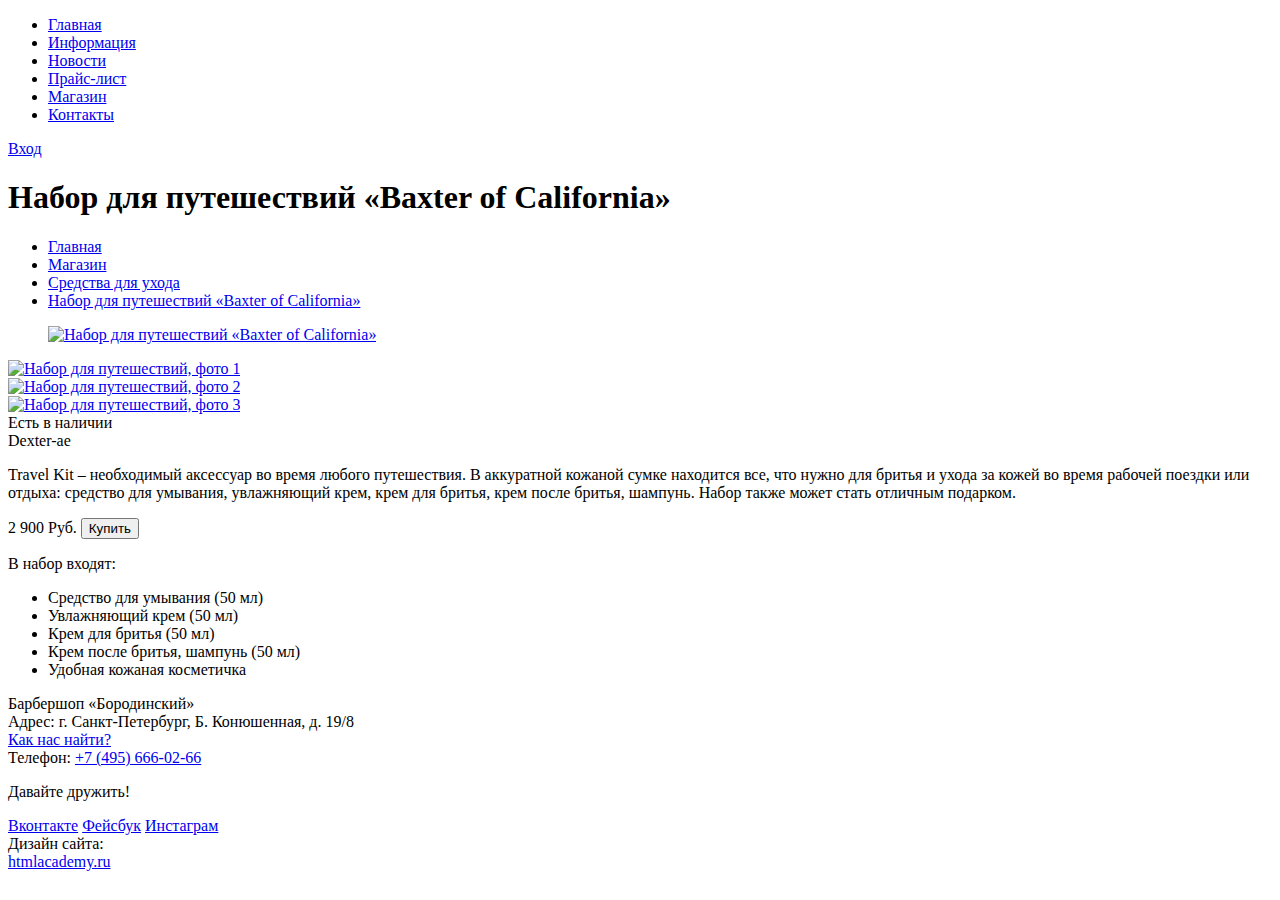
==== catalog-item.html @ 522ae5f9 "#layout barbershop: add tel" ====
<!DOCTYPE html>
<html>
<head>
  <meta charset="UTF-8">
  <title>Барбершоп «Бородинский» - Набор для путешествий «Baxter of California»</title>
</head>
<body>
<header class="main-header">
  <div class="container clearfix">
    <nav class="main-navigation">
      <ul>
        <li class="active"><a href="#">Главная</a></li>
        <li><a href="#">Информация</a></li>
        <li><a href="#">Новости</a></li>
        <li><a href="#">Прайс-лист</a></li>
        <li><a href="#">Магазин</a></li>
        <li><a href="#">Контакты</a></li>
      </ul>
    </nav>
    <div class="user-block">
      <a href="#" class="login">Вход</a>
    </div>
  </div>
</header>

<div class="container">
  <header class="container-header clearfix">
    <h1>Набор для путешествий «Baxter of California»</h1>

    <nav class="breadcrumbs-navigation">
      <ul>
        <li><a href="#">Главная</a></li>
        <li><a href="#">Магазин</a></li>
        <li><a href="#">Средства для ухода</a></li>
        <li class="active"><a href="#">Набор для путешествий «Baxter of California»</a></li>
      </ul>
    </nav>
  </header>

  <div class="container-main clearfix">
    <div class="product-images">
      <figure class="gallery-content">
        <a href="#">
          <img src="http://placehold.it/460x498" width="460" height="498"
               alt="Набор для путешествий «Baxter of California»">
        </a>
      </figure>
      <div class="product-thumbs">
        <div class="thumb">
          <a href="#">
            <img src="http://placehold.it/140x149" width="140" height="149" alt="Набор для путешествий, фото 1">
          </a>
        </div>
        <div class="thumb">
          <a href="#">
            <img src="http://placehold.it/140x149" width="140" height="149" alt="Набор для путешествий, фото 2">
          </a>
        </div>
        <div class="thumb">
          <a href="#">
            <img src="http://placehold.it/140x149" width="140" height="149" alt="Набор для путешествий, фото 3">
          </a>
        </div>
      </div>
    </div>
    <div class="product-content clearfix">
      <div class="product-warehouse">
        <span class="product-stock">Есть в наличии</span>

        <div class="product-marking">Dexter-ae</div>
      </div>
      <p class="product-description">Travel Kit – необходимый аксессуар во время любого путешествия. В аккуратной
        кожаной сумке находится все, что нужно для бритья и ухода за кожей во время рабочей поездки или отдыха: средство
        для умывания, увлажняющий крем, крем для бритья, крем после бритья, шампунь. Набор также может стать отличным
        подарком.</p>

      <div class="product-price-box">
        <span class="product-price">2 900 Руб.</span>
        <button class="btn buy-product" type="submit">Купить</button>
      </div>
      <div class="product-package-content">
        <p class="package-content-title">В набор входят:</p>
        <ul class="package-content">
          <li>Средство для умывания (50 мл)</li>
          <li>Увлажняющий крем (50 мл)</li>
          <li>Крем для бритья (50 мл)</li>
          <li>Крем после бритья, шампунь (50 мл)</li>
          <li>Удобная кожаная косметичка</li>
        </ul>
      </div>
    </div>
  </div>
</div>

<footer class="main-footer">
  <div class="container clearfix">
    <div class="footer-contacts">
      Барбершоп «Бородинский»<br>
      Адрес: г. Санкт-Петербург, Б. Конюшенная, д. 19/8<br>
      <a href="#">Как нас найти?</a><br>
      Телефон: <a href="tel:+74956660266">+7 (495) 666-02-66</a>
    </div>
    <div class="footer-social">
      <p>Давайте дружить!</p>
      <a href="#" class="social-btn social-btn-vk">Вконтакте</a>
      <a href="#" class="social-btn social-btn-fb">Фейсбук</a>
      <a href="#" class="social-btn social-btn-inst">Инстаграм</a>
    </div>
    <div class="footer-copyright">
      Дизайн сайта:<br>
      <a href="http://htmlacademy.ru/" class="btn">htmlacademy.ru</a>
    </div>
  </div>
</footer>
</body>
</html>
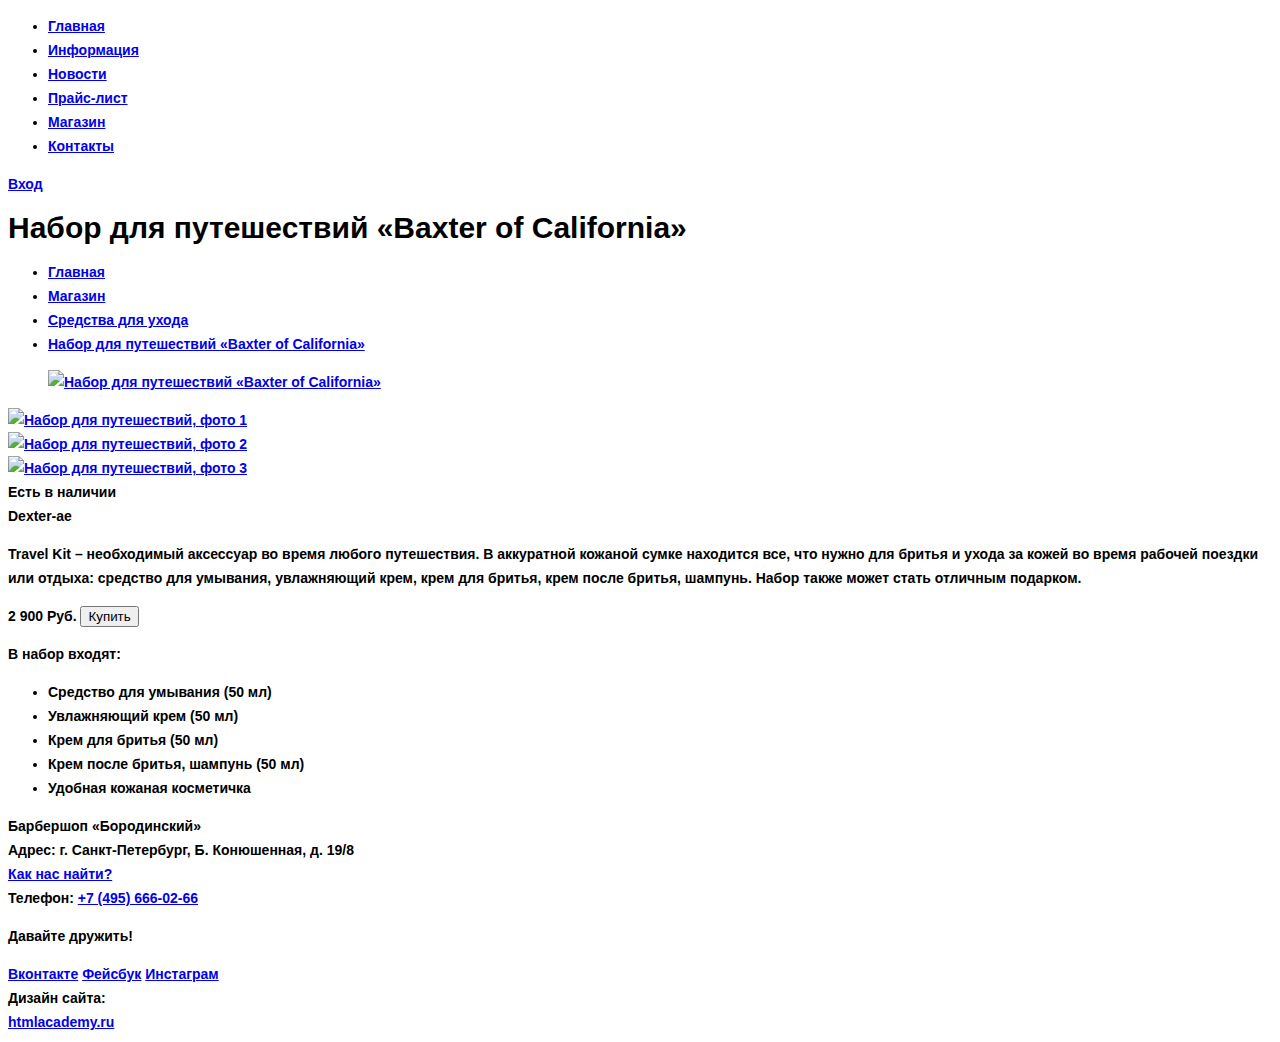
==== commit 1d57c86f: "#font and img barbershop: connect images and fonts" ====
--- a/catalog-item.html
+++ b/catalog-item.html
@@ -3,6 +3,7 @@
 <head>
   <meta charset="UTF-8">
   <title>Барбершоп «Бородинский» - Набор для путешествий «Baxter of California»</title>
+  <link href="css/catalog-item-style.css" rel="stylesheet">
 </head>
 <body>
 <header class="main-header">
@@ -41,24 +42,27 @@
     <div class="product-images">
       <figure class="gallery-content">
         <a href="#">
-          <img src="http://placehold.it/460x498" width="460" height="498"
+          <img src="img/item-travel-kit-baxter-large-03.jpg" width="460" height="498"
                alt="Набор для путешествий «Baxter of California»">
         </a>
       </figure>
       <div class="product-thumbs">
         <div class="thumb">
           <a href="#">
-            <img src="http://placehold.it/140x149" width="140" height="149" alt="Набор для путешествий, фото 1">
+            <img src="img/item-travel-kit-baxter-small-01.jpg" width="140" height="149"
+                 alt="Набор для путешествий, фото 1">
           </a>
         </div>
         <div class="thumb">
           <a href="#">
-            <img src="http://placehold.it/140x149" width="140" height="149" alt="Набор для путешествий, фото 2">
+            <img src="img/item-travel-kit-baxter-small-02.jpg" width="140" height="149"
+                 alt="Набор для путешествий, фото 2">
           </a>
         </div>
         <div class="thumb">
           <a href="#">
-            <img src="http://placehold.it/140x149" width="140" height="149" alt="Набор для путешествий, фото 3">
+            <img src="img/item-travel-kit-baxter-small-03.jpg" width="140" height="149"
+                 alt="Набор для путешествий, фото 3">
           </a>
         </div>
       </div>
--- a/css/catalog-item-style.css
+++ b/css/catalog-item-style.css
@@ -0,0 +1,14 @@
+body {
+  color: black;
+  font-family: PTSans, Arial, serif;
+  font-size: 14px;
+  font-weight: 700;
+  line-height: 24px;
+  }
+
+h1 {
+  color: black;
+  font-family: PTSans, Arial, serif;
+  font-size: 30px;
+  font-weight: 700;
+  }
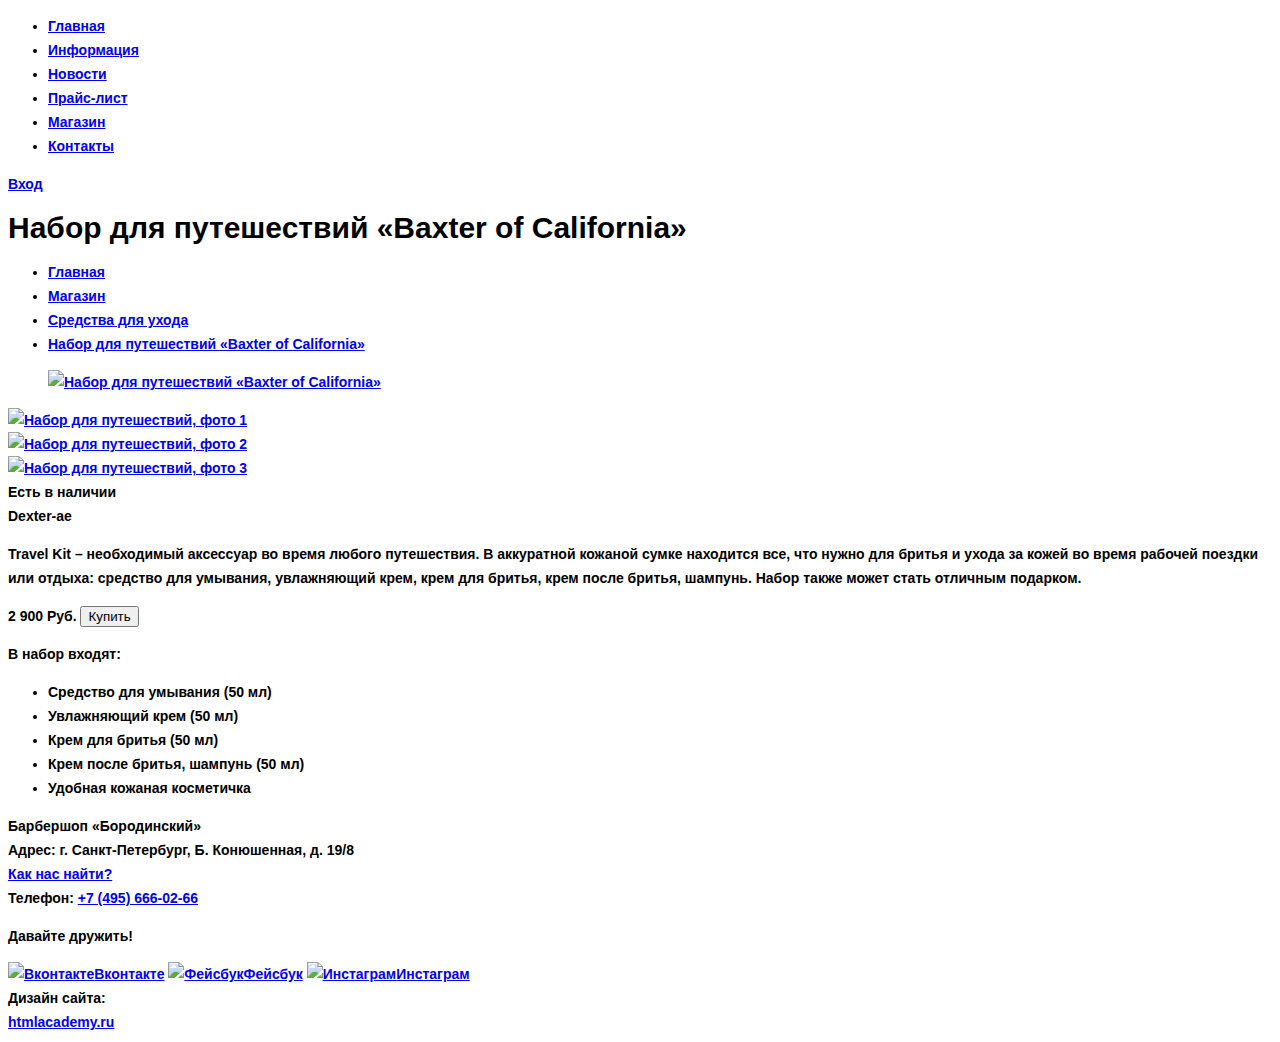
==== commit f00861e9: "#font and img barbershop: add social icons" ====
--- a/catalog-item.html
+++ b/catalog-item.html
@@ -106,9 +106,9 @@
     </div>
     <div class="footer-social">
       <p>Давайте дружить!</p>
-      <a href="#" class="social-btn social-btn-vk">Вконтакте</a>
-      <a href="#" class="social-btn social-btn-fb">Фейсбук</a>
-      <a href="#" class="social-btn social-btn-inst">Инстаграм</a>
+      <a href="#" class="social-btn social-btn-vk"><img src="img/icon-vk.png" width="25" height="16" alt="Вконтакте">Вконтакте</a>
+      <a href="#" class="social-btn social-btn-fb"><img src="img/icon-fb.png" width="12" height="22" alt="Фейсбук">Фейсбук</a>
+      <a href="#" class="social-btn social-btn-inst"><img src="img/icon-instagram.png" width="21" height="21" alt="Инстаграм">Инстаграм</a>
     </div>
     <div class="footer-copyright">
       Дизайн сайта:<br>
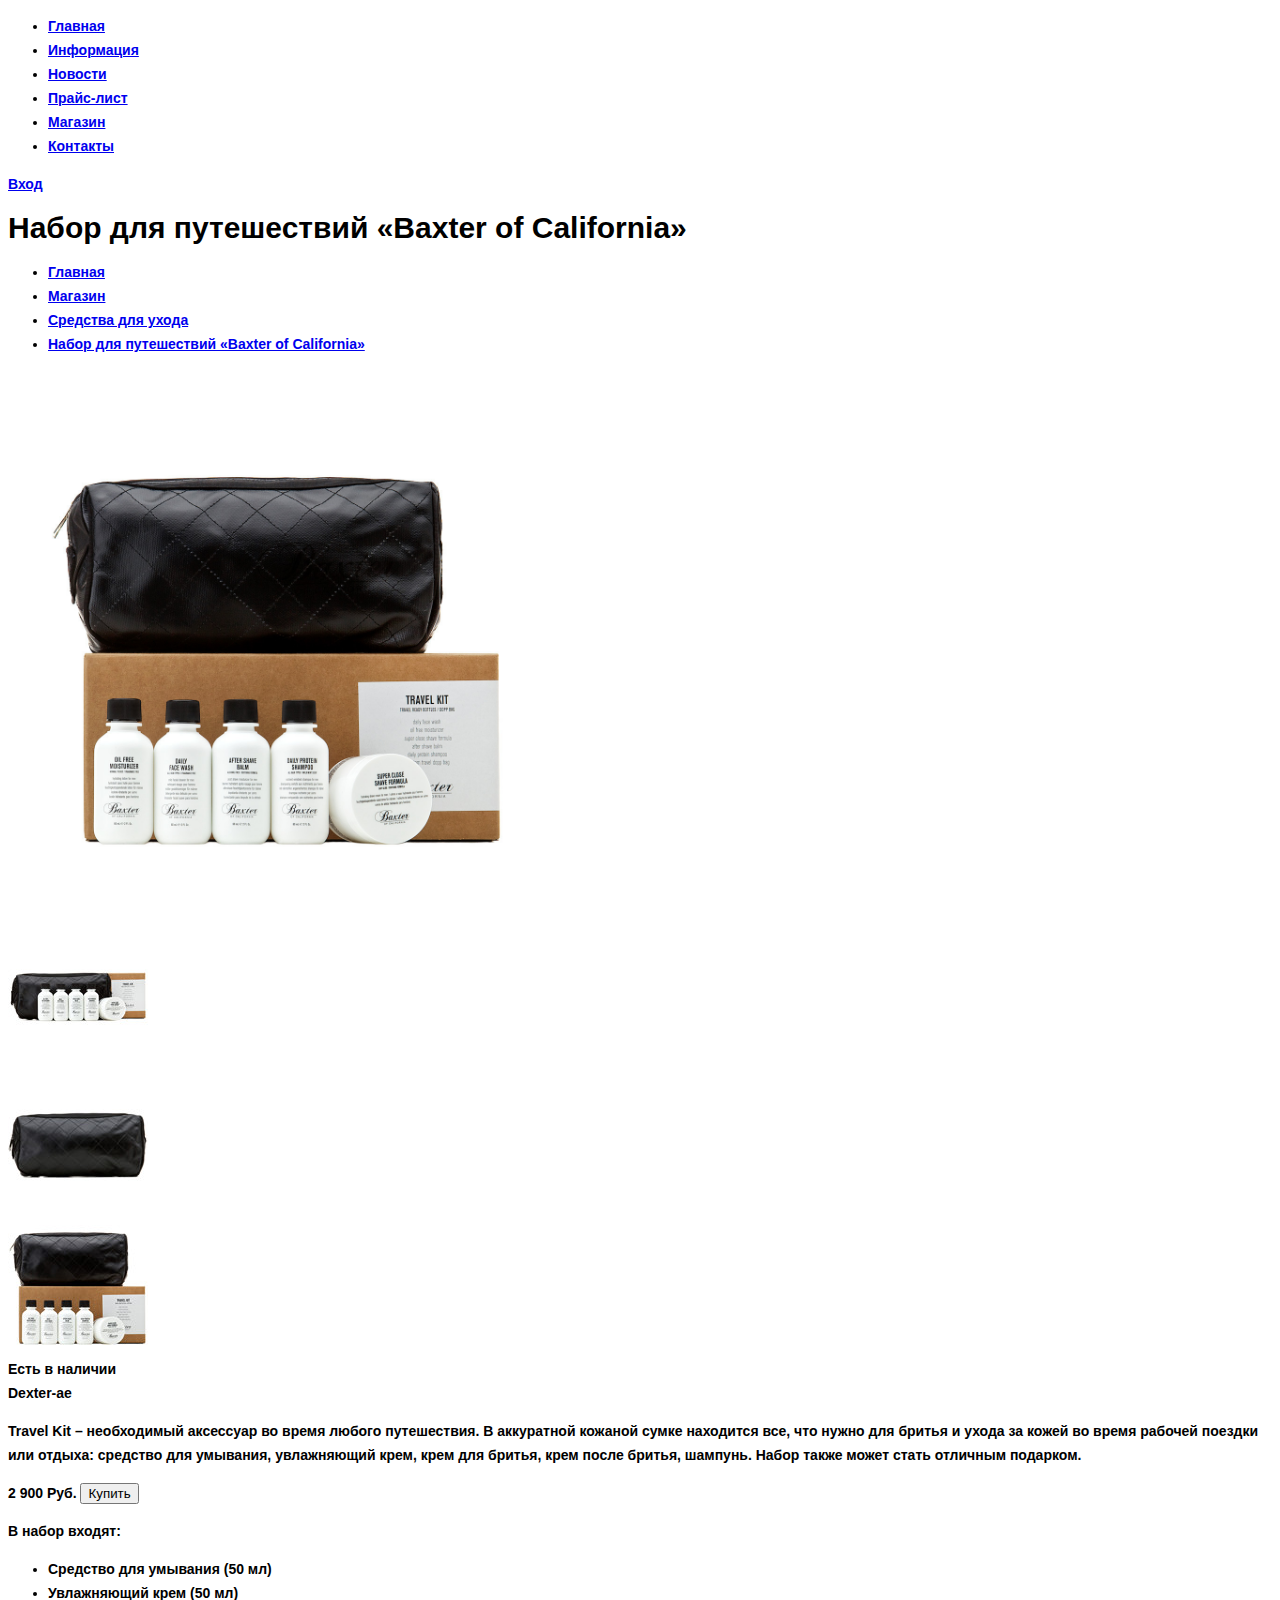
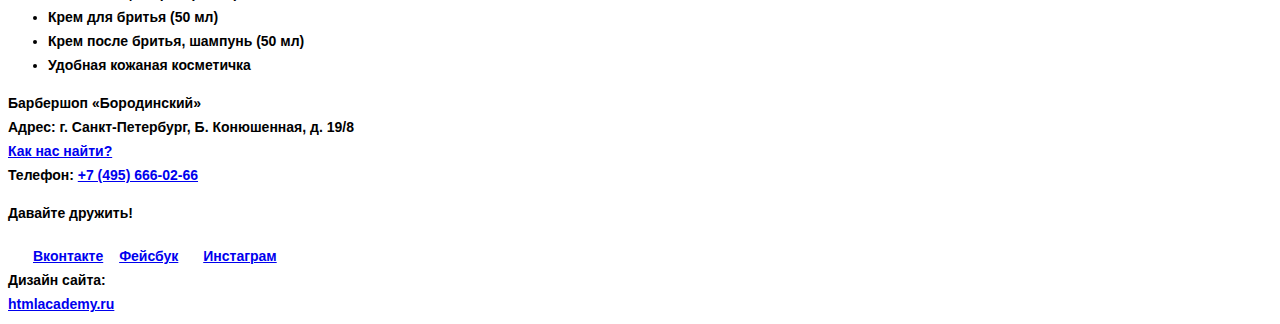
==== commit db2455e5: "#font and img barbershop: usage one style.css; include font using link" ====
--- a/catalog-item.html
+++ b/catalog-item.html
@@ -3,7 +3,8 @@
 <head>
   <meta charset="UTF-8">
   <title>Барбершоп «Бородинский» - Набор для путешествий «Baxter of California»</title>
-  <link href="css/catalog-item-style.css" rel="stylesheet">
+  <link href="css/style.css" rel="stylesheet">
+  <link href="https://fonts.googleapis.com/css?family=PT+Sans" rel="stylesheet">
 </head>
 <body>
 <header class="main-header">
--- a/css/style.css
+++ b/css/style.css
@@ -0,0 +1,22 @@
+body {
+  color: black;
+  font-family: PTSans, Arial, serif;
+  font-size: 14px;
+  font-weight: 700;
+  line-height: 24px;
+  }
+
+h1 {
+  color: black;
+  font-family: PTSans, Arial, serif;
+  font-size: 30px;
+  font-weight: 700;
+  }
+
+h2 {
+  color: black;
+  font-family: PTSans, Arial, serif;
+  font-size: 14px;
+  font-weight: 700;
+  line-height: 18px;
+  }
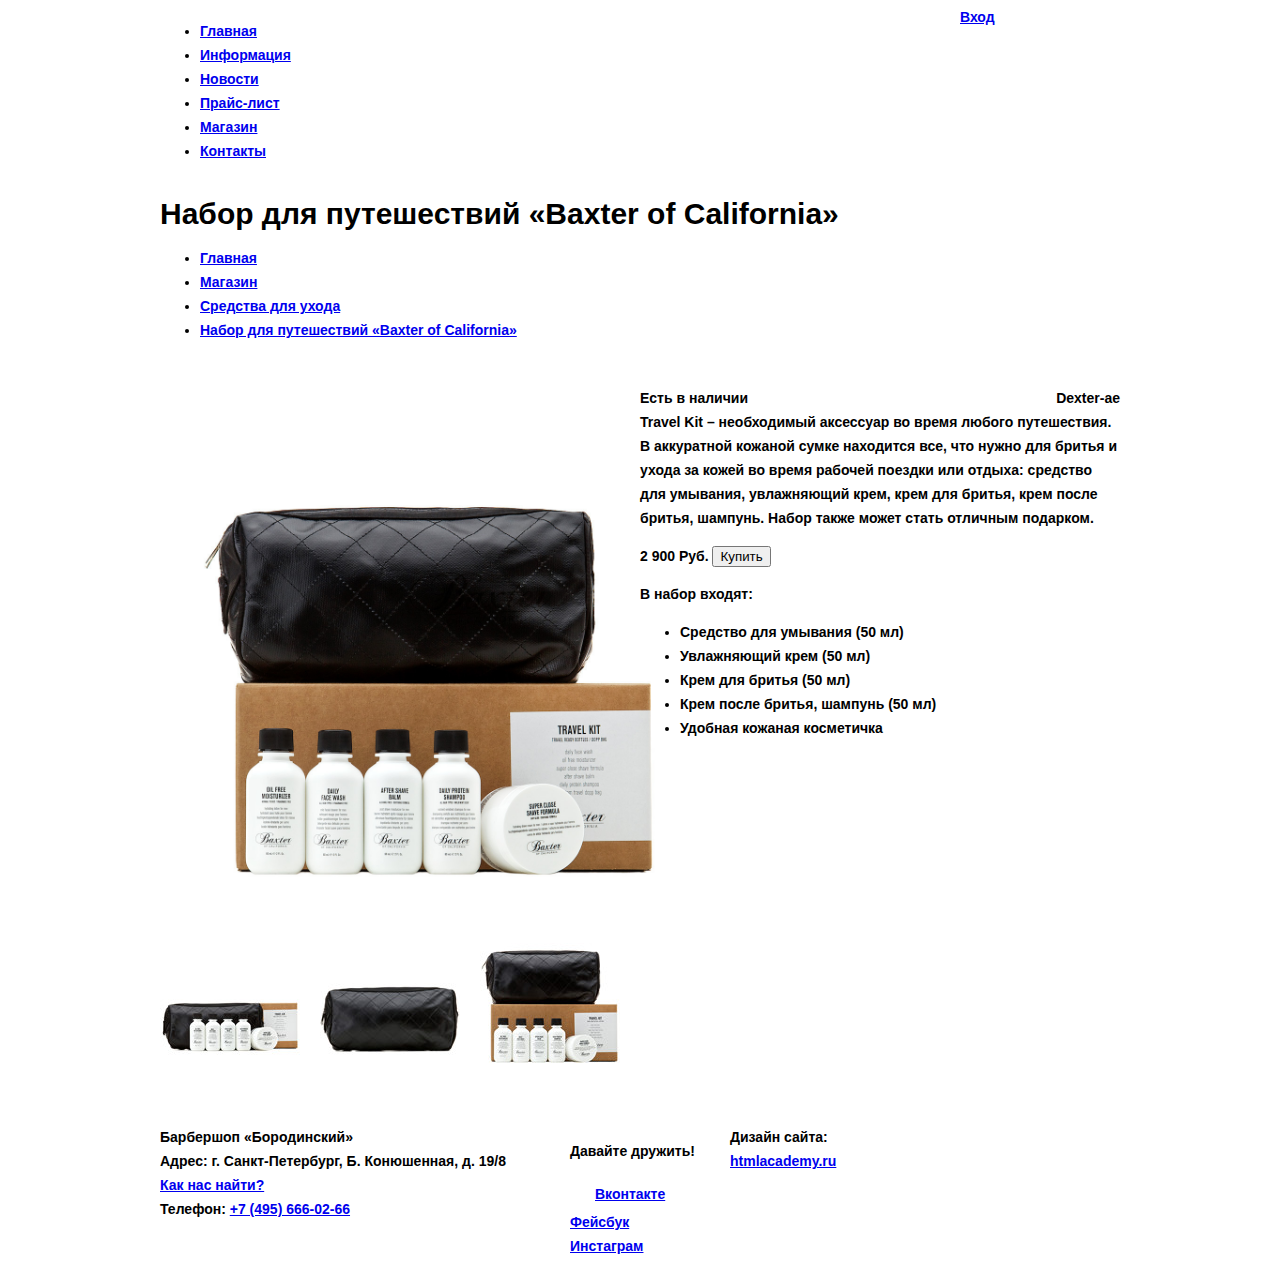
==== commit a7ecabf0: "# grid barbershop: build grids; rename .container-main -> .main-container; wrap main part in index.h" ====
--- a/catalog-item.html
+++ b/catalog-item.html
@@ -39,7 +39,7 @@
     </nav>
   </header>
 
-  <div class="container-main clearfix">
+  <div class="main-container clearfix">
     <div class="product-images">
       <figure class="gallery-content">
         <a href="#">
--- a/css/style.css
+++ b/css/style.css
@@ -1,10 +1,202 @@
 body {
+  min-width: 800px;
+  margin: 0;
+  padding: 0;
+
   color: black;
   font-family: PTSans, Arial, serif;
   font-size: 14px;
   font-weight: 700;
   line-height: 24px;
   }
+
+.clearfix:after {
+  content: '';
+  display: table;
+  clear: both;
+  }
+
+/* START index page*/
+.main-header {
+  padding: 5px 0;
+  }
+
+.container {
+  width: 960px;
+  margin: 0 auto;
+  }
+
+.main-navigation {
+  float: left;
+  width: 800px;
+  }
+
+.user-block {
+  float: right;
+  width: 160px;
+  }
+
+.main-container {
+  margin: 30px auto;
+  }
+
+.logo {
+  width: 368px;
+  margin: 0 auto;
+  margin-bottom: 20px;
+  }
+
+.featured-row {
+  margin-bottom: 35px;
+  }
+
+.features-item {
+  float: left;
+  width: 300px;
+  margin-right: 20px;
+  }
+
+.features-item:last-child {
+  margin-right: 0;
+  }
+
+.index-content {
+  margin-bottom: 20px;
+  padding: 35px 40px;
+  }
+
+.index-content:last-child {
+
+  }
+
+.content-column-left,
+.content-column-right {
+  width: 400px;
+  }
+
+.content-column-left {
+  float: left;
+  }
+
+.content-column-right {
+  float: right;
+  }
+
+.main-footer {
+  padding: 20px 0;
+  }
+
+.footer-contacts {
+  float: left;
+  width: 390px;
+  margin-right: 20px;
+  }
+
+.footer-social {
+  float: left;
+  width: 140px;
+  margin-right: 20px;
+  }
+
+.footer-copyright {
+  float: right;
+  width: 390px;
+  }
+
+/* END index page*/
+
+/* START catalog page*/
+.container-header {
+
+  }
+
+.breadcrumbs-navigation {
+
+  }
+
+.filters {
+  float: left;
+  width: 240px;
+  }
+
+.filter-manufactures {
+
+  }
+
+.filter-group-products {
+
+  }
+
+.catalog {
+  float: right;
+  width: 720px;
+  }
+
+.catalog-item {
+  float: left;
+  width: 240px;
+  }
+
+.catalog-item:nth-child(3n+4) {
+  clear: both;
+  }
+
+.container-footer {
+
+  }
+
+.pages {
+
+  }
+
+/* END catalog page*/
+
+/* START catalog-item page*/
+.product-images {
+  float: left;
+  width: 480px;
+  }
+
+.product-thumbs {
+
+  }
+
+.thumb {
+  float: left;
+  width: 160px;
+
+  }
+
+.product-content {
+  float: right;
+  width: 480px;
+  }
+
+.product-warehouse {
+
+  }
+
+.product-stock {
+  float: left;
+  }
+
+.product-marking {
+  float: right;
+  }
+
+.product-description {
+  clear: both;
+  }
+
+.product-price-box {
+
+  }
+
+.product-package-content {
+
+  }
+
+/* END catalog-item page*/
 
 h1 {
   color: black;
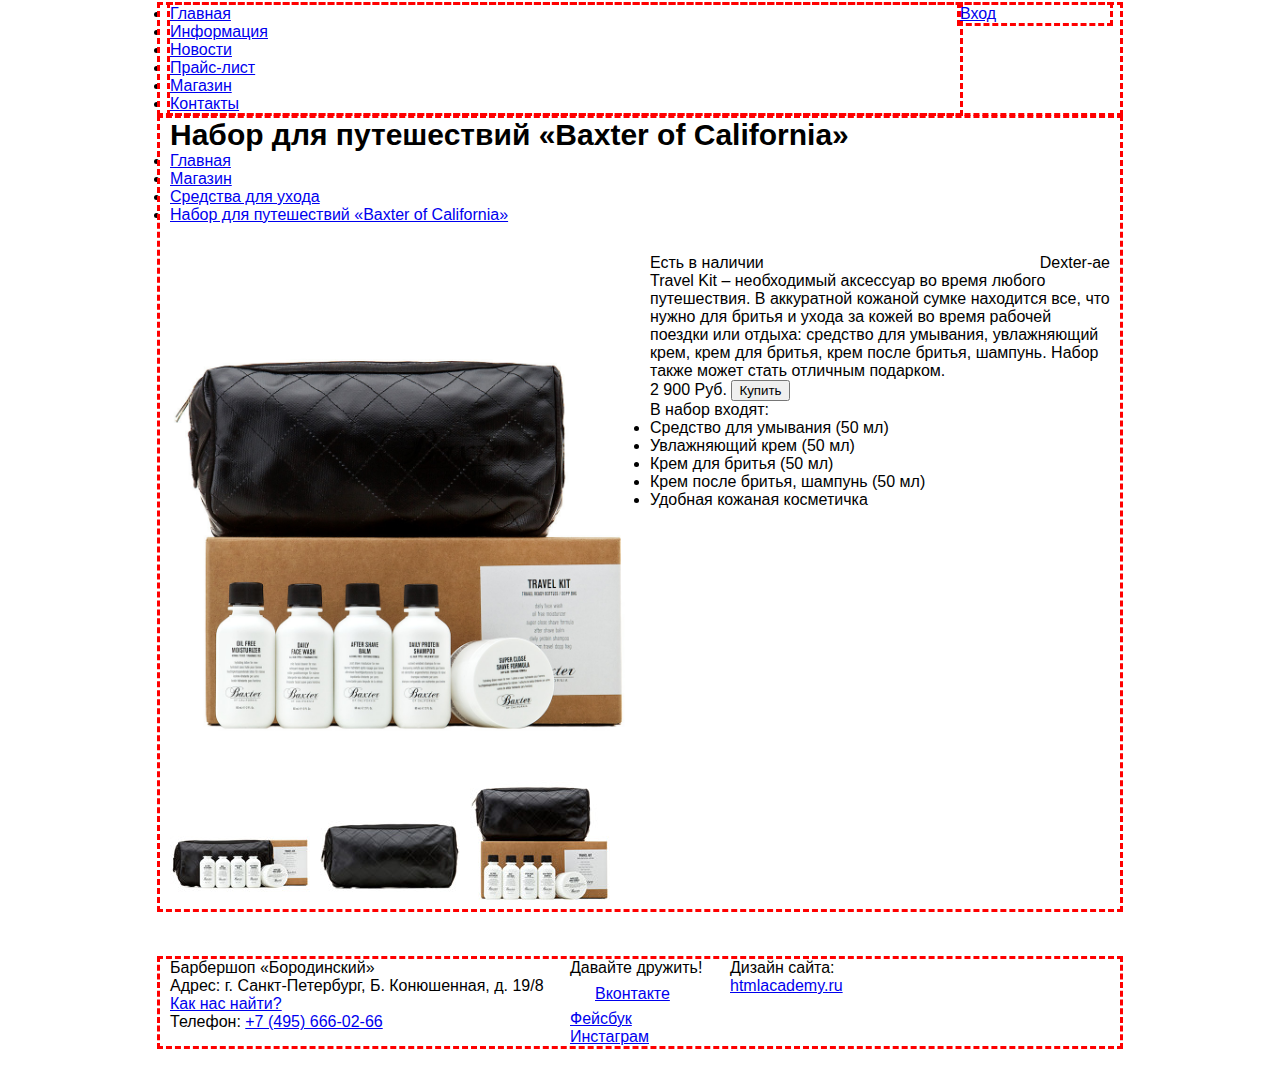
==== commit 8c576b8f: "# grid barbershop: fix according to suggestions; link normalize.css; reset css rules for tags; remov" ====
--- a/catalog-item.html
+++ b/catalog-item.html
@@ -3,6 +3,7 @@
 <head>
   <meta charset="UTF-8">
   <title>Барбершоп «Бородинский» - Набор для путешествий «Baxter of California»</title>
+  <link href="css/normalize.css" rel="stylesheet">
   <link href="css/style.css" rel="stylesheet">
   <link href="https://fonts.googleapis.com/css?family=PT+Sans" rel="stylesheet">
 </head>
@@ -40,7 +41,7 @@
   </header>
 
   <div class="main-container clearfix">
-    <div class="product-images">
+    <div class="product-images to-left">
       <figure class="gallery-content">
         <a href="#">
           <img src="img/item-travel-kit-baxter-large-03.jpg" width="460" height="498"
@@ -68,8 +69,8 @@
         </div>
       </div>
     </div>
-    <div class="product-content clearfix">
-      <div class="product-warehouse">
+    <div class="product-content clearfix to-right">
+      <div class="product-warehouse clearfix">
         <span class="product-stock">Есть в наличии</span>
 
         <div class="product-marking">Dexter-ae</div>
--- a/css/style.css
+++ b/css/style.css
@@ -1,19 +1,60 @@
-body {
-  min-width: 800px;
+html, body, div, span, applet, object, iframe,
+h1, h2, h3, h4, h5, h6, p, blockquote, pre,
+a, abbr, acronym, address, big, cite, code,
+del, dfn, em, img, ins, kbd, q, s, samp,
+small, strike, strong, sub, sup, tt, var,
+b, u, i, center,
+dl, dt, dd, ol, ul, li,
+fieldset, form, label, legend,
+table, caption, tbody, tfoot, thead, tr, th, td,
+article, aside, canvas, details, embed,
+figure, figcaption, footer, header, hgroup,
+menu, nav, output, ruby, section, summary,
+time, mark, audio, video {
   margin: 0;
   padding: 0;
-
+  border: 0;
+  font-size: 100%;
+  font: inherit;
+  vertical-align: baseline;
+  }
+
+body {
+  margin: 0;
+  padding: 0;
+
+  color: black;
+  font-family: PTSans, Arial, serif;
+  }
+
+h1 {
+  color: black;
+  font-family: PTSans, Arial, serif;
+  font-size: 30px;
+  font-weight: 700;
+  }
+
+h2 {
   color: black;
   font-family: PTSans, Arial, serif;
   font-size: 14px;
   font-weight: 700;
-  line-height: 24px;
-  }
-
+  line-height: 18px;
+  }
+
+/*.clearfix:after {*/
+  /*content: '';*/
+  /*display: table;*/
+  /*clear: both;*/
+  /*}*/
+
+.clearfix:before,
 .clearfix:after {
-  content: '';
-  display: table;
-  clear: both;
+  content:"";
+  display:table;
+  }
+.clearfix:after {
+  clear:both;
   }
 
 /* START index page*/
@@ -22,18 +63,26 @@
   }
 
 .container {
-  width: 960px;
+  width: 940px;
+  padding-left: 10px;
+  padding-right: 10px;
   margin: 0 auto;
+
+  outline: red dashed;
   }
 
 .main-navigation {
   float: left;
-  width: 800px;
+  width: 790px;
+
+  outline: red dashed;
   }
 
 .user-block {
   float: right;
-  width: 160px;
+  width: 150px;
+
+  outline: red dashed;
   }
 
 .main-container {
@@ -69,16 +118,15 @@
 
   }
 
-.content-column-left,
-.content-column-right {
+.content-column {
   width: 400px;
   }
 
-.content-column-left {
-  float: left;
-  }
-
-.content-column-right {
+.to-left {
+  float: left;
+  }
+
+.to-right {
   float: right;
   }
 
@@ -88,7 +136,7 @@
 
 .footer-contacts {
   float: left;
-  width: 390px;
+  width: 380px;
   margin-right: 20px;
   }
 
@@ -100,7 +148,7 @@
 
 .footer-copyright {
   float: right;
-  width: 390px;
+  width: 380px;
   }
 
 /* END index page*/
@@ -119,6 +167,11 @@
   width: 240px;
   }
 
+.control {
+  float: left;
+  width: 200px;
+  }
+
 .filter-manufactures {
 
   }
@@ -129,86 +182,79 @@
 
 .catalog {
   float: right;
-  width: 720px;
+  width: 700px;
+  font-size: 0;
   }
 
 .catalog-item {
-  float: left;
-  width: 240px;
-  }
-
-.catalog-item:nth-child(3n+4) {
-  clear: both;
-  }
-
-.container-footer {
-
-  }
-
-.pages {
-
-  }
-
-/* END catalog page*/
-
-/* START catalog-item page*/
-.product-images {
-  float: left;
-  width: 480px;
-  }
-
-.product-thumbs {
-
-  }
-
-.thumb {
-  float: left;
-  width: 160px;
-
-  }
-
-.product-content {
-  float: right;
-  width: 480px;
-  }
-
-.product-warehouse {
-
-  }
-
-.product-stock {
-  float: left;
-  }
-
-.product-marking {
-  float: right;
-  }
-
-.product-description {
-  clear: both;
-  }
-
-.product-price-box {
-
-  }
-
-.product-package-content {
-
-  }
-
-/* END catalog-item page*/
-
-h1 {
-  color: black;
-  font-family: PTSans, Arial, serif;
-  font-size: 30px;
-  font-weight: 700;
-  }
-
-h2 {
+  display: inline-block;
+  width: 220px;
+  padding-left: 5px;
+  padding-right: 5px;
+
   color: black;
   font-family: PTSans, Arial, serif;
   font-size: 14px;
   font-weight: 700;
   line-height: 18px;
-  }
+  vertical-align: top;
+
+  outline: red dashed;
+  }
+
+.container-footer {
+
+  }
+
+.pages {
+
+  }
+
+/* END catalog page*/
+
+/* START catalog-item page*/
+.product-images {
+  width: 460px;
+  }
+
+.product-thumbs {
+
+  }
+
+.thumb {
+  float: left;
+  width: 150px;
+
+  }
+
+.product-content {
+  width: 460px;
+  min-height: 50px;
+  margin-bottom: 10px;
+  }
+
+.product-warehouse {
+
+  }
+
+.product-stock {
+  float: left;
+  }
+
+.product-marking {
+  float: right;
+  }
+
+.product-description {
+
+  }
+
+.product-price-box {
+
+  }
+
+.product-package-content {
+
+  }
+
+/* END catalog-item page*/
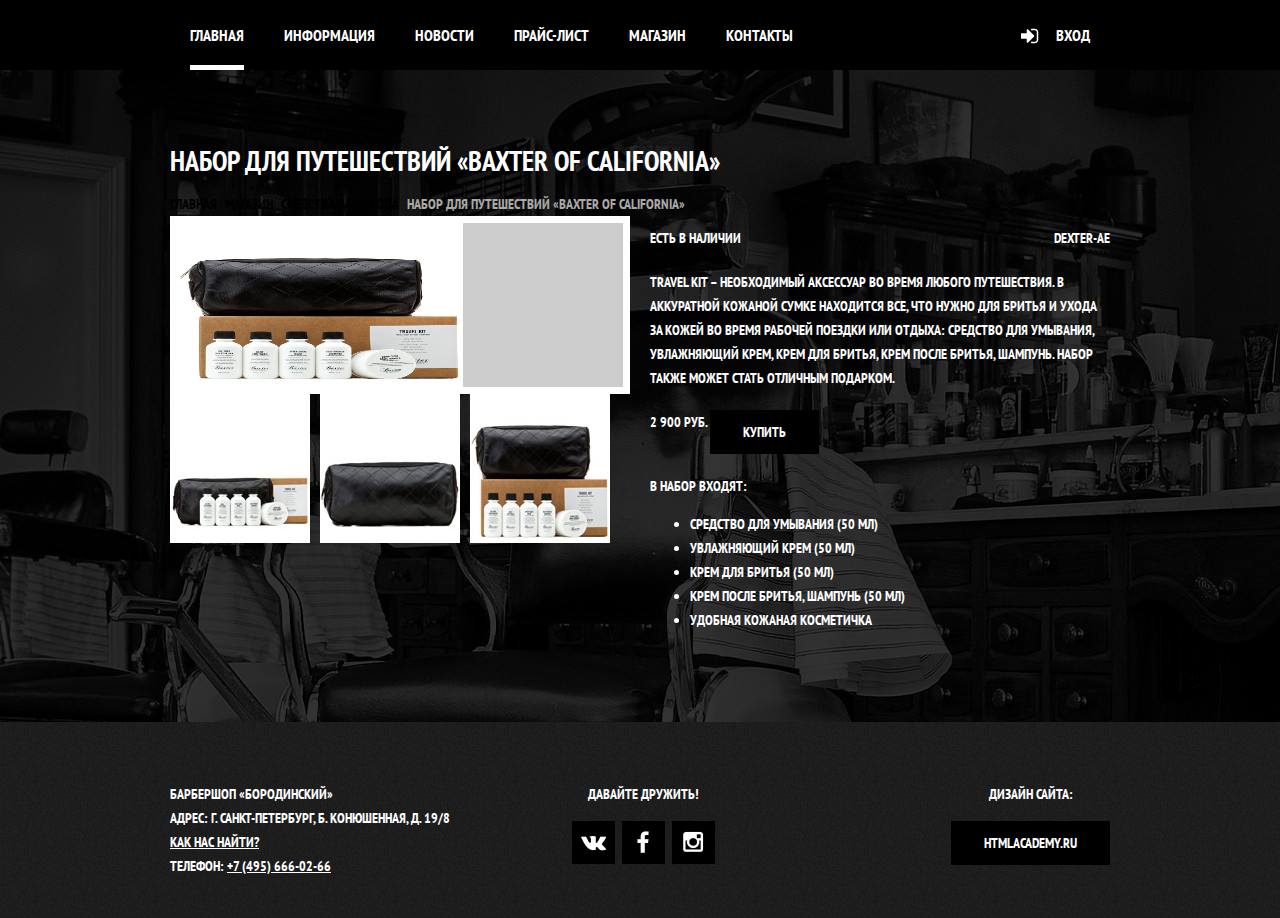
==== commit 88f8f8fc: "# grid barbershop: layout header;  layout footer;  layout index feature;  layout index news;  layout" ====
--- a/catalog-item.html
+++ b/catalog-item.html
@@ -1,23 +1,36 @@
 <!DOCTYPE html>
-<html>
+<html lang="ru">
 <head>
   <meta charset="UTF-8">
   <title>Барбершоп «Бородинский» - Набор для путешествий «Baxter of California»</title>
-  <link href="css/normalize.css" rel="stylesheet">
-  <link href="css/style.css" rel="stylesheet">
-  <link href="https://fonts.googleapis.com/css?family=PT+Sans" rel="stylesheet">
+  <link rel="stylesheet"
+        href="https://fonts.googleapis.com/css?family=PT+Sans+Narrow:700&amp;subset=latin,cyrillic-ext">
+  <link rel="stylesheet" href="css/normalize.css">
+  <link rel="stylesheet" href="css/style.css">
 </head>
 <body>
 <header class="main-header">
   <div class="container clearfix">
     <nav class="main-navigation">
       <ul>
-        <li class="active"><a href="#">Главная</a></li>
-        <li><a href="#">Информация</a></li>
-        <li><a href="#">Новости</a></li>
-        <li><a href="#">Прайс-лист</a></li>
-        <li><a href="#">Магазин</a></li>
-        <li><a href="#">Контакты</a></li>
+        <li class="active">
+          <a href="#">Главная</a>
+        </li>
+        <li>
+          <a href="#">Информация</a>
+        </li>
+        <li>
+          <a href="#">Новости</a>
+        </li>
+        <li>
+          <a href="text.html">Прайс-лист</a>
+        </li>
+        <li>
+          <a href="catalog.html">Магазин</a>
+        </li>
+        <li>
+          <a href="#">Контакты</a>
+        </li>
       </ul>
     </nav>
     <div class="user-block">
@@ -108,13 +121,13 @@
     </div>
     <div class="footer-social">
       <p>Давайте дружить!</p>
-      <a href="#" class="social-btn social-btn-vk"><img src="img/icon-vk.png" width="25" height="16" alt="Вконтакте">Вконтакте</a>
-      <a href="#" class="social-btn social-btn-fb"><img src="img/icon-fb.png" width="12" height="22" alt="Фейсбук">Фейсбук</a>
-      <a href="#" class="social-btn social-btn-inst"><img src="img/icon-instagram.png" width="21" height="21" alt="Инстаграм">Инстаграм</a>
+      <a href="#" class="social-btn social-btn-vk">Вконтакте</a>
+      <a href="#" class="social-btn social-btn-fb">Фейсбук</a>
+      <a href="#" class="social-btn social-btn-inst">Инстаграм</a>
     </div>
     <div class="footer-copyright">
-      Дизайн сайта:<br>
-      <a href="http://htmlacademy.ru/" class="btn">htmlacademy.ru</a>
+      <p>Дизайн сайта:</p>
+      <a href="#" class="btn">htmlacademy.ru</a>
     </div>
   </div>
 </footer>
--- a/css/style.css
+++ b/css/style.css
@@ -1,260 +1,575 @@
-html, body, div, span, applet, object, iframe,
-h1, h2, h3, h4, h5, h6, p, blockquote, pre,
-a, abbr, acronym, address, big, cite, code,
-del, dfn, em, img, ins, kbd, q, s, samp,
-small, strike, strong, sub, sup, tt, var,
-b, u, i, center,
-dl, dt, dd, ol, ul, li,
-fieldset, form, label, legend,
-table, caption, tbody, tfoot, thead, tr, th, td,
-article, aside, canvas, details, embed,
-figure, figcaption, footer, header, hgroup,
-menu, nav, output, ruby, section, summary,
-time, mark, audio, video {
-  margin: 0;
-  padding: 0;
-  border: 0;
-  font-size: 100%;
-  font: inherit;
-  vertical-align: baseline;
-  }
-
 body {
-  margin: 0;
-  padding: 0;
-
-  color: black;
-  font-family: PTSans, Arial, serif;
-  }
-
-h1 {
-  color: black;
-  font-family: PTSans, Arial, serif;
-  font-size: 30px;
+  min-width: 960px;
+
   font-weight: 700;
-  }
-
-h2 {
-  color: black;
-  font-family: PTSans, Arial, serif;
   font-size: 14px;
-  font-weight: 700;
-  line-height: 18px;
-  }
-
-/*.clearfix:after {*/
-  /*content: '';*/
-  /*display: table;*/
-  /*clear: both;*/
-  /*}*/
+  line-height: 24px;
+  font-family: "PT Sans Narrow", sans-serif;
+  color: #ffffff;
+  text-transform: uppercase;
+
+  background: #111111 url("../img/bg.jpg") no-repeat center top;
+}
+
+.container {
+  width: 940px;
+  margin: 0 auto;
+  padding: 0 10px;
+}
+
+.to-left {
+  float: left;
+}
+
+.to-right {
+  float: right;
+}
 
 .clearfix:before,
 .clearfix:after {
-  content:"";
-  display:table;
-  }
+  content: "";
+
+  display: table;
+}
+
 .clearfix:after {
-  clear:both;
-  }
+  clear: both;
+}
 
 /* START index page*/
 .main-header {
-  padding: 5px 0;
-  }
-
-.container {
-  width: 940px;
-  padding-left: 10px;
-  padding-right: 10px;
-  margin: 0 auto;
-
-  outline: red dashed;
-  }
+  margin-bottom: 60px;
+
+  background: #000000;
+}
 
 .main-navigation {
   float: left;
-  width: 790px;
-
-  outline: red dashed;
-  }
+  width: 780px;
+}
 
 .user-block {
   float: right;
-  width: 150px;
-
-  outline: red dashed;
-  }
-
-.main-container {
-  margin: 30px auto;
-  }
+  max-width: 140px;
+}
+
+.main-navigation ul {
+  margin: 0;
+  padding: 0;
+
+  list-style: none;
+  font-size: 0;
+}
+
+.main-navigation li {
+  display: inline-block;
+
+  font-size: 16px;
+  line-height: 20px;
+  vertical-align: top;
+}
+
+.main-navigation a {
+  display: block;
+  padding: 25px 20px;
+
+  color: #ffffff;
+  text-decoration: none;
+}
+
+.main-navigation a:hover {
+  background: #242424;
+}
+
+.main-navigation .active a {
+  position: relative;
+}
+
+.main-navigation .active a:hover {
+  background: none;
+}
+
+.main-navigation .active a:after {
+  content: "";
+  position: absolute;
+  right: 20px;
+  bottom: 0;
+  left: 20px;
+
+  height: 5px;
+
+  background: white;
+}
+
+.login {
+  position: relative;
+
+  display: inline-block;
+  padding: 25px 20px;
+  padding-left: 50px;
+
+  font-size: 16px;
+  line-height: 20px;
+  vertical-align: top;
+  color: #ffffff;
+  text-decoration: none;
+}
+
+.login:hover {
+  background: #242424;
+}
+
+.login:before {
+  content: "";
+  position: absolute;
+  top: 28px;
+  left: 10px;
+
+  width: 23px;
+  height: 20px;
+
+  background: transparent url("../img/sprites.png") no-repeat;
+  background-position: 0 0;
+}
+
+.login:hover:before {
+  opacity: 0.3;
+}
 
 .logo {
   width: 368px;
+  height: 204px;
   margin: 0 auto;
-  margin-bottom: 20px;
-  }
-
-.featured-row {
-  margin-bottom: 35px;
-  }
+  margin-bottom: 25px;
+}
+
+.logo img {
+  width: 368px;
+  height: 204px;
+}
+
+.features-row {
+  margin-bottom: 80px;
+}
 
 .features-item {
   float: left;
   width: 300px;
   margin-right: 20px;
-  }
+
+  text-align: center;
+}
 
 .features-item:last-child {
   margin-right: 0;
-  }
+}
+
+.features-title {
+  position: relative;
+
+  margin-bottom: 30px;
+  padding-bottom: 50px;
+
+  font-size: 30px;
+  line-height: 42px;
+}
+
+.features-item p {
+  margin: 10px;
+}
+
+.features-title:after {
+  content: "";
+  position: absolute;
+  bottom: 0;
+  left: 50%;
+
+  display: block;
+  width: 20px;
+  height: 20px;
+  margin-left: -10px;
+
+  background: #ffffff;
+  transform: rotate(45deg);
+}
 
 .index-content {
+  margin-bottom: 35px;
+  padding: 50px 80px;
+
+  color: #000000;
+
+  background: url("../img/separator-content.png") no-repeat center,
+  #f8f5f2 url("../img/bg-pattern-content.png");
+}
+
+.content-column.to-left {
+  width: 350px;
+}
+
+.content-column.to-right {
+  width: 300px;
+}
+
+.content-column-title {
+  margin: 0;
+  margin-bottom: 35px;
+
+  font-size: 30px;
+  line-height: 42px;
+}
+
+.news-preview {
+  margin: 0;
+  padding: 0;
+
+  list-style: none;
+}
+
+.news-preview li {
+  margin-bottom: 25px;
+}
+
+.news-preview time {
+  text-transform: none;
+}
+
+.btn {
+  display: inline-block;
+  margin-right: 16px;
+  padding: 10px 33px;
+
+  font-weight: 700;
+  font-size: 14px;
+  line-height: 24px;
+  font-family: "PT Sans Narrow", sans-serif;
+  vertical-align: top;
+  text-align: center;
+  color: #ffffff;
+  text-transform: uppercase;
+  text-decoration: none;
+
+  background: #000000;
+  border: none;
+  outline: none;
+  cursor: pointer;
+}
+
+.btn:hover,
+.btn:active {
+  background: #663d15;
+}
+
+.btn:disabled {
+  cursor: default;
+  opacity: 0.5;
+}
+
+.btn:disabled:hover {
+  background: #000000;
+}
+
+.gallery {
+  position: relative;
+
+  height: 260px;
+}
+
+.gallery-content {
+  height: 164px;
+  margin: 0;
+
+  background: #cccccc;
+  border: 7px solid white;
+}
+
+.gallery-content img {
+  width: 286px;
+  height: 164px;
+}
+
+.gallery .btn {
+  position: absolute;
+  bottom: 0;
+
+  width: 140px;
+  margin: 0;
+}
+
+.gallery-prev {
+  left: 0;
+}
+
+.gallery-next {
+  right: 0;
+}
+
+.index-content p {
+  margin: 0;
+  margin-bottom: 25px;
+}
+
+.appointment-form  input {
+  float: left;
+  width: 106px;
+  margin-right: 20px;
   margin-bottom: 20px;
-  padding: 35px 40px;
-  }
-
-.index-content:last-child {
-
-  }
-
-.content-column {
-  width: 400px;
-  }
-
-.to-left {
-  float: left;
-  }
-
-.to-right {
-  float: right;
-  }
+  padding: 10px 15px;
+
+  font-size: 14px;
+  line-height: 24px;
+  font-family: "PT Sans Narrow", sans-serif;
+  color: #000000;
+  text-transform: uppercase;
+
+  background: #f9f6f3;
+  border: 2px solid #000000;
+  outline: none;
+}
+
+.appointment-form  input:focus {
+  border: 2px solid #663d15;
+}
+
+.appointment-form  input:nth-child(2n) {
+  margin-right: 0;
+}
+
+.appointment-form .btn {
+  clear: both;
+  width: 100%;
+}
 
 .main-footer {
-  padding: 20px 0;
-  }
+  margin-top: 60px;
+  padding-top: 60px;
+  padding-bottom: 40px;
+
+  background: #252525 url("../img/bg-pattern-footer.png");
+}
 
 .footer-contacts {
   float: left;
-  width: 380px;
-  margin-right: 20px;
-  }
+  width: 320px;
+  margin-right: 80px;
+}
+
+.footer-contacts a {
+  color: #ffffff;
+}
 
 .footer-social {
   float: left;
-  width: 140px;
-  margin-right: 20px;
-  }
+
+  text-align: center;
+}
 
 .footer-copyright {
   float: right;
-  width: 380px;
-  }
-
+  max-width: 320px;
+}
+
+.footer-contacts a:hover {
+  text-decoration: none;
+}
+
+.footer-social p {
+  margin: 0;
+  margin-bottom: 15px;
+}
+
+.social-btn {
+  display: inline-block;
+  width: 43px;
+  height: 43px;
+  margin: 0 2px;
+
+  font-size: 0;
+  vertical-align: top;
+  text-decoration: none;
+
+  background: #000000 url("../img/sprites.png") no-repeat center;
+}
+
+.social-btn:hover {
+  background-color: #ffffff;
+}
+
+.social-btn-vk {
+  background-position: 9px -38px;
+}
+
+.social-btn-fb {
+  background-position: 7px -86px;
+}
+
+.social-btn-inst {
+  background-position: 9px -138px;
+}
+
+.social-btn-vk:hover {
+  background-position: -41px -38px;
+}
+
+.social-btn-fb:hover {
+  background-position: -43px -86px;
+}
+
+.social-btn-inst:hover {
+  background-position: -43px -138px;
+}
+
+.footer-copyright p {
+  margin: 0;
+  margin-bottom: 15px;
+
+  text-align: center;
+}
+
+.footer-copyright .btn {
+  margin-right: 0;
+}
+
+.footer-copyright .btn:hover {
+  color: #000000;
+
+  background: #ffffff;
+}
 /* END index page*/
 
 /* START catalog page*/
-.container-header {
-
-  }
-
-.breadcrumbs-navigation {
-
-  }
+.breadcrumbs-navigation ul {
+  margin: 0;
+  padding: 0;
+
+  list-style: none;
+}
+
+.breadcrumbs-navigation li {
+  display: inline-block;
+  margin-right: 5px;
+}
+
+.breadcrumbs-navigation a {
+  font-weight: 700;
+  font-size: 14px;
+  color: #000000;
+  text-transform: uppercase;
+  text-decoration: none;
+}
+
+.breadcrumbs-navigation .active a {
+  color: #aba9a7;
+}
 
 .filters {
   float: left;
   width: 240px;
-  }
+}
 
 .control {
-  float: left;
+  display: block;
   width: 200px;
-  }
-
-.filter-manufactures {
-
-  }
-
-.filter-group-products {
-
-  }
+}
 
 .catalog {
   float: right;
   width: 700px;
+
   font-size: 0;
-  }
+}
 
 .catalog-item {
+  position: relative;
+
   display: inline-block;
   width: 220px;
+  height: 310px;
+  margin-bottom: 20px;
+  padding-right: 5px;
   padding-left: 5px;
-  padding-right: 5px;
-
-  color: black;
+
+  font-weight: 700;
+  font-size: 14px;
+  line-height: 18px;
   font-family: PTSans, Arial, serif;
-  font-size: 14px;
+  vertical-align: top;
+  color: #000000;
+}
+
+.item-photo {
+  padding-bottom: 20px;
+}
+
+.product-title {
+  padding-bottom: 20px;
+}
+
+.item-content .buy-product {
+  position: absolute;
+  bottom: 0;
+
+  border: 0;
+}
+
+.pages ul {
+  margin: 0; /*[DL] Где-то уже эти стили были*/
+  padding: 0; /*[DL] Где-то уже эти стили были*/
+
+  list-style: none;
+}
+
+.pages li {
+  display: inline-block;
+  margin-right: 5px;
+}
+
+.page {
   font-weight: 700;
-  line-height: 18px;
-  vertical-align: top;
-
-  outline: red dashed;
-  }
-
-.container-footer {
-
-  }
-
-.pages {
-
-  }
-
+  font-size: 16px;
+  text-transform: uppercase;
+  text-decoration: none;
+}
 /* END catalog page*/
 
 /* START catalog-item page*/
 .product-images {
   width: 460px;
-  }
-
-.product-thumbs {
-
-  }
+}
 
 .thumb {
   float: left;
   width: 150px;
-
-  }
+}
 
 .product-content {
   width: 460px;
   min-height: 50px;
+  margin-top: 10px;
   margin-bottom: 10px;
-  }
+}
 
 .product-warehouse {
-
-  }
+  margin-bottom: 20px;
+}
 
 .product-stock {
   float: left;
-  }
+}
 
 .product-marking {
   float: right;
-  }
+}
 
 .product-description {
-
-  }
+  margin-bottom: 20px;
+}
 
 .product-price-box {
-
-  }
+  margin-bottom: 20px;
+}
 
 .product-package-content {
-
-  }
-
+  margin-bottom: 20px;
+}
 /* END catalog-item page*/
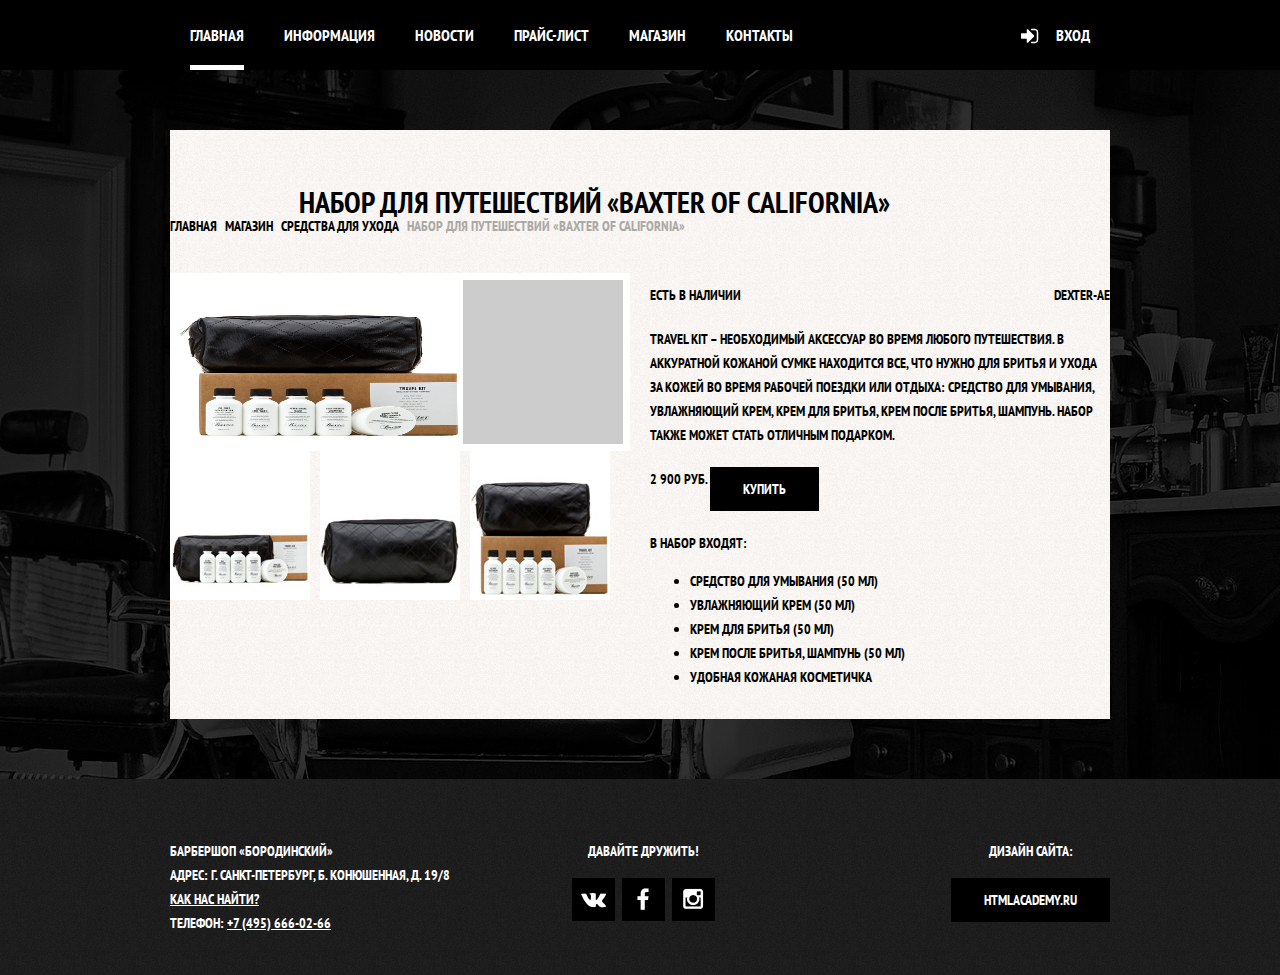
==== commit d453e508: "# grid barbershop: set internal links;" ====
--- a/catalog-item.html
+++ b/catalog-item.html
@@ -14,7 +14,7 @@
     <nav class="main-navigation">
       <ul>
         <li class="active">
-          <a href="#">Главная</a>
+          <a href=".">Главная</a>
         </li>
         <li>
           <a href="#">Информация</a>
--- a/css/style.css
+++ b/css/style.css
@@ -438,6 +438,31 @@
 /* END index page*/
 
 /* START catalog page*/
+.main-header.catalog-page {
+  margin-bottom: 0;
+
+  background: #000000;
+}
+
+.container-header {
+  padding-top: 60px;
+  padding-bottom: 35px;
+
+  color: #000000;
+
+  background: #f8f5f2 url("../img/bg-pattern-content.png");
+}
+
+.container-header h1 {
+  margin: 0;
+  padding: 0;
+  padding-left: 129px;
+
+  font-weight: 700;
+  font-size: 30px;
+  color: #000000;
+}
+
 .breadcrumbs-navigation ul {
   margin: 0;
   padding: 0;
@@ -460,6 +485,14 @@
 
 .breadcrumbs-navigation .active a {
   color: #aba9a7;
+}
+
+.main-container {
+  margin-bottom: 35px;
+
+  color: #000000;
+
+  background: #f8f5f2 url("../img/bg-pattern-content.png");
 }
 
 .filters {
@@ -513,8 +546,8 @@
 }
 
 .pages ul {
-  margin: 0; /*[DL] Где-то уже эти стили были*/
-  padding: 0; /*[DL] Где-то уже эти стили были*/
+  margin: 0;
+  padding: 0;
 
   list-style: none;
 }
@@ -530,6 +563,10 @@
   text-transform: uppercase;
   text-decoration: none;
 }
+
+.main-footer.catalog-page{
+  margin-top: 0;
+  }
 /* END catalog page*/
 
 /* START catalog-item page*/
